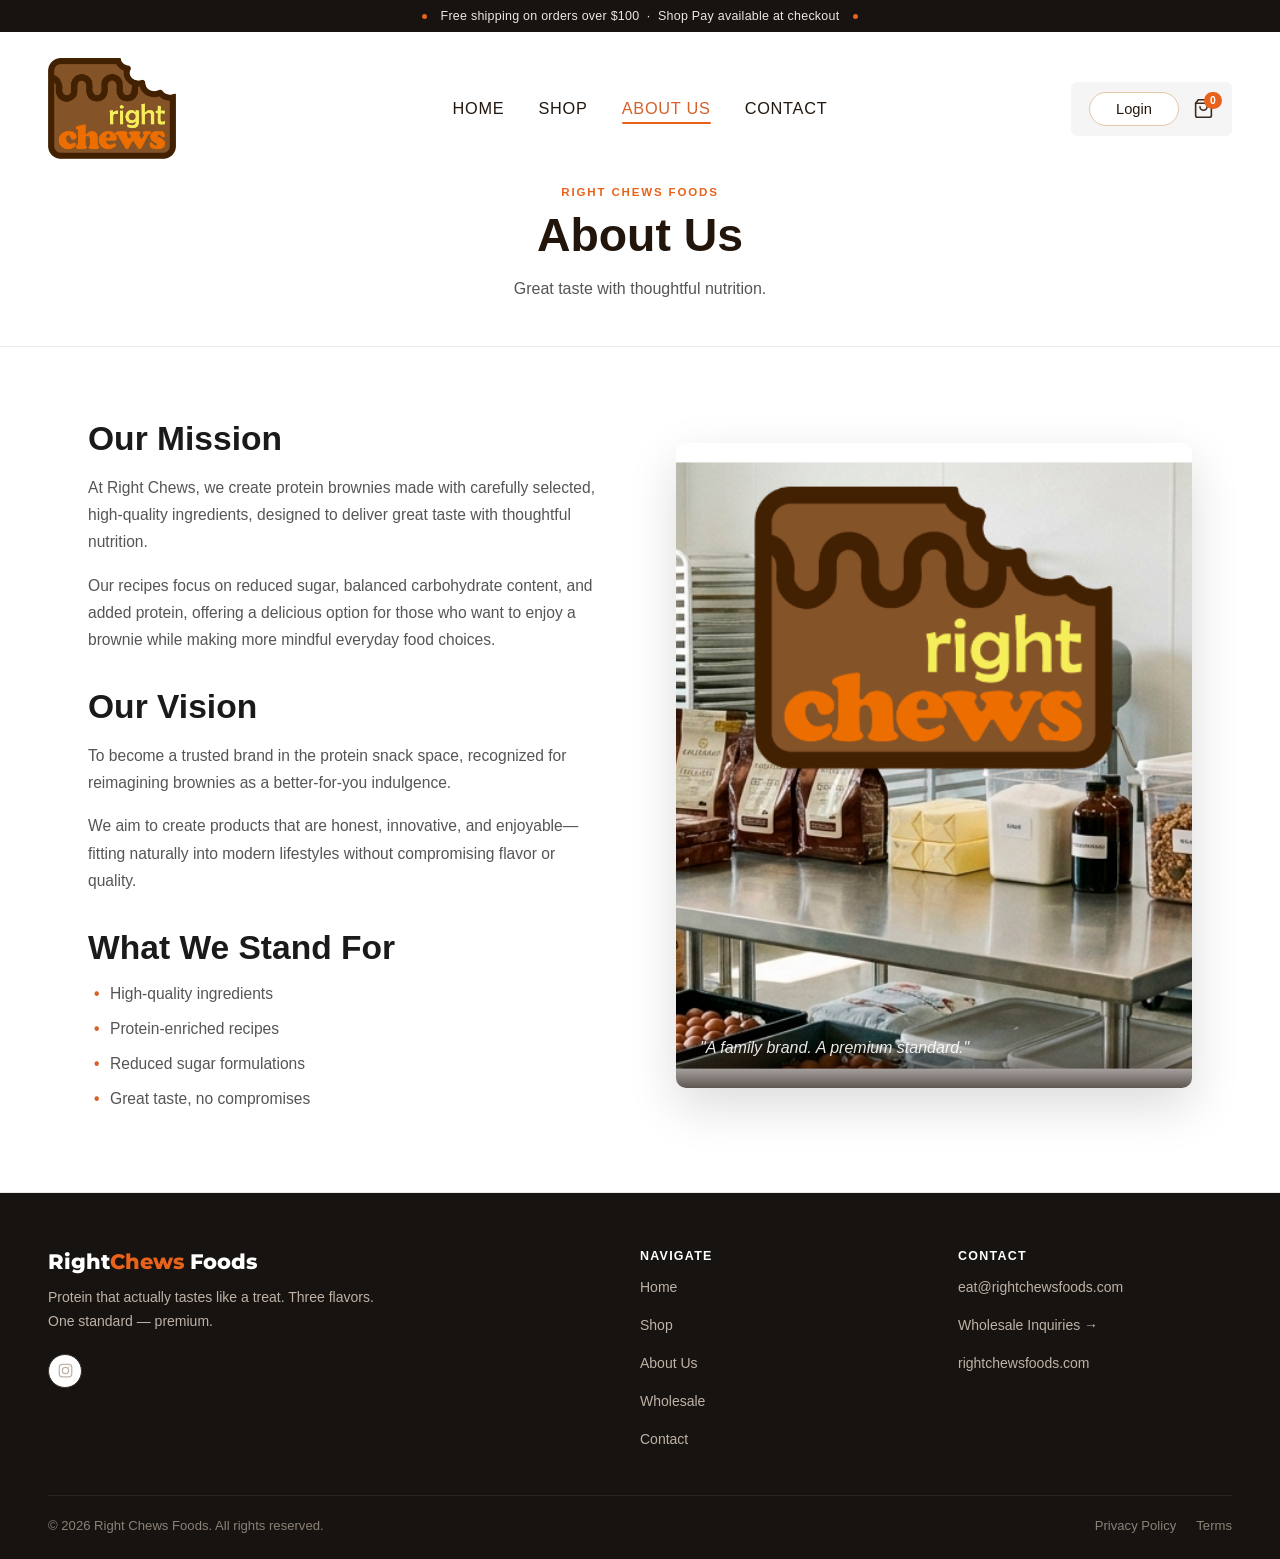
==== about.html @ 0476fe6d "Welcome rain: drop the cookies, rain brownies only Co-Authored-By: Claude Opus 5.5 <noreply@anthropi" ====
<!DOCTYPE html>
<html lang="en">
<head>
  <meta charset="UTF-8" />
  <meta name="viewport" content="width=device-width, initial-scale=1.0" />
  <title>About Right Chews Foods | Family-Owned Premium Protein Snack Brand</title>
  <link rel="icon" type="image/png" href="images/favicon.png" />
  <link rel="apple-touch-icon" href="images/apple-touch-icon.png" />
  <meta name="description" content="Right Chews Foods is a family-owned, family-operated premium protein snack brand based in Coral Springs, FL. Our goal: a reliable, premium product everyone can enjoy." />
  <meta name="robots" content="index, follow" />
  <meta name="author" content="Right Chews Foods" />
  <meta name="theme-color" content="#2C1A0E" />
  <meta name="keywords" content="protein snacks brand, high protein snacks brand, Right Chews Foods, protein brownie company, healthy snacks brand, gym snacks brand, fitness food brand, clean protein snacks, protein snack Coral Springs FL, protein snack founders, whey protein brownies" />
  <link rel="canonical" href="https://rightchewsfoods.com/about.html" />
  <meta property="og:site_name" content="Right Chews Foods" />
  <meta property="og:type" content="website" />
  <meta property="og:url" content="https://samirawad24.github.io/rightchewsfoods/about.html" />
  <meta property="og:title" content="About Right Chews | Family-Owned Protein Snack Brand — Coral Springs, FL" />
  <meta property="og:description" content="Born in Coral Springs, FL. Right Chews is a family-owned premium protein snack brand — real ingredients, clean nutrition, and a product everyone can enjoy." />
  <meta property="og:image" content="https://samirawad24.github.io/rightchewsfoods/images/share-logo.jpg" />
  <meta property="og:image:alt" content="Right Chews Protein Brownies — Family-Owned, Coral Springs FL" />
  <meta name="twitter:card" content="summary_large_image" />
  <meta name="twitter:title" content="About Right Chews | Family-Owned Protein Snack Brand" />
  <meta name="twitter:description" content="Born in Coral Springs, FL. Family-owned and operated. Premium protein snacks made to a standard everyone can count on." />
  <meta name="twitter:image" content="https://samirawad24.github.io/rightchewsfoods/images/share-logo.jpg" />
  <link rel="preconnect" href="https://fonts.googleapis.com" />
  <link rel="preconnect" href="https://fonts.gstatic.com" crossorigin />
  <link href="https://fonts.googleapis.com/css2?family=Montserrat:wght@600;700;800&display=swap" rel="stylesheet" />
  <link rel="stylesheet" href="css/style.css?v=20260707" />
  <link rel="stylesheet" href="css/site.css?v=20260813b" />
  <style>
    /* ── About section ──────────────────────────────────── */
    .about-section { padding: 72px 0 80px; }
    .about-grid {
      display: grid; grid-template-columns: 1fr 1fr; gap: 72px; align-items: center;
    }
    .about-content__title {
      font-family: 'Helvetica Neue', Helvetica, Arial, sans-serif;
      font-size: clamp(1.8rem,3.5vw,2.8rem); font-weight: 700;
      line-height: 1.15; color: var(--brown-800); margin-bottom: 20px;
    }
    .about-content p {
      font-size: .975rem; line-height: 1.75; color: var(--brown-600); margin-bottom: 16px;
    }
    .about-content p:last-of-type { margin-bottom: 28px; }
    .about-heading {
      font-family: 'Helvetica Neue', Helvetica, Arial, sans-serif;
      font-size: clamp(1.5rem, 3vw, 2.1rem); font-weight: 700;
      color: var(--brown-800); line-height: 1.2;
      margin: 34px 0 14px;
    }
    .about-content .about-heading:first-child { margin-top: 0; }
    .about-standfor { list-style: none; padding: 0; margin: 0; display: flex; flex-direction: column; gap: 10px; }
    .about-standfor li {
      font-size: .975rem; line-height: 1.6; color: var(--brown-600);
      padding-left: 22px; position: relative;
    }
    .about-standfor li::before {
      content: '\2022'; color: var(--orange); font-weight: 700;
      position: absolute; left: 6px;
    }
    .about-values { display: flex; flex-wrap: wrap; gap: 10px; margin-top: 8px; }
    .about-image {
      border-radius: var(--radius-lg); overflow: hidden;
      box-shadow: var(--shadow-lg); aspect-ratio: 4/5; position: relative;
    }
    .about-image img { width: 100%; height: 100%; object-fit: cover; }
    .about-image__overlay {
      position: absolute; bottom: 0; left: 0; right: 0;
      background: linear-gradient(to top, rgba(26,14,7,.7) 0%, transparent 55%);
      padding: 28px 24px;
    }
    .about-image__quote {
      font-family: 'Helvetica Neue', Helvetica, Arial, sans-serif;
      font-size: 1rem; font-style: italic; color: rgba(255,255,255,.9); line-height: 1.5;
    }

    @media (max-width: 900px) {
      .about-grid { grid-template-columns: 1fr; gap: 40px; }
      .about-image { max-width: 480px; margin-inline: auto; aspect-ratio: 3/2; }
    }
    @media (max-width: 600px) {
      .about-section { padding: 48px 0 56px; }
    }
  </style>
  <script type="application/ld+json">
  {
    "@context": "https://schema.org",
    "@type": "AboutPage",
    "name": "About Right Chews Foods",
    "url": "https://rightchewsfoods.com/about.html",
    "description": "The story behind Right Chews Foods — premium protein snacks born in Coral Springs, FL.",
    "mainEntity": {
      "@type": "Organization",
      "@id": "https://rightchewsfoods.com/#organization",
      "name": "Right Chews Foods",
      "foundingLocation": { "@type": "Place", "name": "Coral Springs, FL, USA" },
      "description": "Right Chews Foods is a family-owned premium protein snack brand based in Coral Springs, FL. Clean ingredients, reliable nutrition, and snacks everyone can enjoy — retail and wholesale."
    }
  }
  </script>
</head>
<body>

  <!-- Shipping bar -->
  <div class="shipping-bar">
    <span class="shipping-bar__dot"></span>
    Free shipping on orders over $100 &nbsp;·&nbsp; Shop Pay available at checkout
    <span class="shipping-bar__dot"></span>
  </div>

  <!-- Nav -->
  <nav class="nav" id="nav">
    <div class="container">
      <div class="nav__inner">
        <a href="index.html" class="nav__logo" aria-label="Right Chews Foods home">
          <img src="images/rc-logo.png" alt="Right Chews Foods" />
        </a>

        <div class="nav__links" id="navLinks">
          <a href="index.html" class="nav__link">Home</a>
          <a href="shop.html" class="nav__link">Shop</a>
          <a href="about.html" class="nav__link active">About Us</a>
          <a href="contact.html" class="nav__link">Contact</a>
        </div>

        <div class="nav__actions">
          <a href="shop.html" class="nav__login">Login</a>
          <a href="shop.html" class="nav__cart" aria-label="View cart">
            <svg width="21" height="21" viewBox="0 0 24 24" fill="none" stroke="currentColor" stroke-width="1.8" stroke-linecap="round" stroke-linejoin="round"><path d="M6 2L3 6v14a2 2 0 002 2h14a2 2 0 002-2V6l-3-4z"/><line x1="3" y1="6" x2="21" y2="6"/><path d="M16 10a4 4 0 01-8 0"/></svg>
            <span class="nav__cart-badge" id="cartBadge">0</span>
          </a>
        </div>

        <button class="nav__toggle" id="navToggle" aria-label="Menu" aria-expanded="false">
          <svg width="26" height="26" viewBox="0 0 24 24" fill="none" stroke="currentColor" stroke-width="2" stroke-linecap="round"><line x1="3" y1="7" x2="21" y2="7"/><line x1="3" y1="12" x2="21" y2="12"/><line x1="3" y1="17" x2="21" y2="17"/></svg>
        </button>
      </div>
    </div>
  </nav>

  <!-- Page header -->
  <div class="page-header">
    <div class="page-header__label">Right Chews Foods</div>
    <h1 class="page-header__title">About Us</h1>
    <p class="page-header__sub">Great taste with thoughtful nutrition.</p>
  </div>

  <!-- About -->
  <section class="about-section">
    <div class="container">
      <div class="about-grid">

        <div class="about-content animate-in">
          <h2 class="about-heading">Our Mission</h2>
          <p>
            At Right Chews, we create protein brownies made with carefully selected, high-quality ingredients,
            designed to deliver great taste with thoughtful nutrition.
          </p>
          <p>
            Our recipes focus on reduced sugar, balanced carbohydrate content, and added protein, offering a
            delicious option for those who want to enjoy a brownie while making more mindful everyday food choices.
          </p>

          <h2 class="about-heading">Our Vision</h2>
          <p>
            To become a trusted brand in the protein snack space, recognized for reimagining brownies as a
            better-for-you indulgence.
          </p>
          <p>
            We aim to create products that are honest, innovative, and enjoyable&mdash;fitting naturally into
            modern lifestyles without compromising flavor or quality.
          </p>

          <h2 class="about-heading">What We Stand For</h2>
          <ul class="about-standfor">
            <li>High-quality ingredients</li>
            <li>Protein-enriched recipes</li>
            <li>Reduced sugar formulations</li>
            <li>Great taste, no compromises</li>
          </ul>
        </div>

        <div class="about-image animate-in" style="transition-delay:100ms;">
          <img src="images/our-story.png" alt="Right Chews Foods — Family-Owned, Coral Springs FL" />
          <div class="about-image__overlay">
            <p class="about-image__quote">"A family brand. A premium standard."</p>
          </div>
        </div>

      </div>
    </div>
  </section>

  <!-- Footer -->
  <footer class="rc-footer">
    <div class="container">
      <div class="rc-footer__grid">
        <div>
          <div class="rc-footer__brand-name">Right<span>Chews</span> Foods</div>
          <p class="rc-footer__tagline">Protein that actually tastes like a treat. Three flavors. One standard — premium.</p>
          <div class="rc-footer__social">
            <a href="#" class="rc-footer__social-btn" aria-label="Instagram">
              <svg width="15" height="15" viewBox="0 0 24 24" fill="none" stroke="currentColor" stroke-width="2" stroke-linecap="round" stroke-linejoin="round"><rect x="2" y="2" width="20" height="20" rx="5"/><circle cx="12" cy="12" r="5"/><circle cx="17.5" cy="6.5" r="1" fill="currentColor" stroke="none"/></svg>
            </a>
          </div>
        </div>
        <div>
          <p class="rc-footer__col-title">Navigate</p>
          <ul class="rc-footer__links">
            <li><a href="index.html">Home</a></li>
            <li><a href="shop.html">Shop</a></li>
            <li><a href="about.html">About Us</a></li>
            <li><a href="wholesale.html">Wholesale</a></li>
            <li><a href="contact.html">Contact</a></li>
          </ul>
        </div>
        <div>
          <p class="rc-footer__col-title">Contact</p>
          <ul class="rc-footer__links">
            <li><a href="mailto:eat@rightchewsfoods.com">eat@rightchewsfoods.com</a></li>
            <li><a href="wholesale.html">Wholesale Inquiries →</a></li>
            <li><a href="https://www.rightchewsfoods.com" target="_blank" rel="noopener">rightchewsfoods.com</a></li>
          </ul>
        </div>
      </div>
      <div class="rc-footer__bottom">
        <span>© 2026 Right Chews Foods. All rights reserved.</span>
        <div style="display:flex;gap:20px;">
          <a href="privacy.html">Privacy Policy</a>
          <a href="terms.html">Terms</a>
        </div>
      </div>
    </div>
  </footer>

  <script src="js/site-nav.js?v=20260813b"></script>
  <script src="js/welcome-rain.js?v=20261006a"></script>
</body>
</html>
---- css/style.css ----
/* Right Chews Foods — Shared Stylesheet */

:root {
  /* Light neutral palette matching rightchewsfoods.com */
  --brown-900: #111111; --brown-800: #1A1A1A;
  --brown-700: #333333; --brown-600: #555555; --brown-500: #777777;
  --cream-100: #FFFFFF; --cream-200: #F7F7F7; --cream-300: #EAEAEA;
  --orange: #D4622A; --orange-lt: #E07848;
  --gold: #C9A84C; --gold-lt: #D9BC72;
  --white: #FFFFFF; --text-muted: #999999;
  --radius-sm: 4px; --radius-md: 8px; --radius-lg: 10px; --radius-xl: 4px;
  --shadow-sm: 0 2px 8px rgba(0,0,0,.07);
  --shadow-md: 0 8px 28px rgba(0,0,0,.10);
  --shadow-lg: 0 18px 50px rgba(0,0,0,.14);
  --nav-h: 88px; --transition: 220ms ease;
}

*, *::before, *::after { box-sizing: border-box; margin: 0; padding: 0; }
html { scroll-behavior: smooth; }
body {
  font-family: 'Helvetica Neue', Helvetica, Arial, sans-serif;
  background: var(--cream-100); color: var(--brown-800);
  -webkit-font-smoothing: antialiased; overflow-x: hidden;
}
img { display: block; max-width: 100%; }
a { color: inherit; text-decoration: none; }
button { cursor: pointer; border: none; background: none; font-family: inherit; }
ul, ol { list-style: none; }

.container { max-width: 1200px; margin-inline: auto; padding-inline: clamp(16px,4vw,48px); }

/* ── Typography ─────────────────────────────────────────── */
.section-label {
  display: inline-block; font-size: 11px; font-weight: 700;
  letter-spacing: .18em; text-transform: uppercase; color: var(--orange); margin-bottom: 14px;
}
.heading-xl {
  font-family: 'Helvetica Neue', Helvetica, Arial, sans-serif;
  font-size: clamp(2.2rem,5vw,4rem); font-weight: 900; line-height: 1.08; color: var(--brown-800);
}
.heading-lg {
  font-family: 'Helvetica Neue', Helvetica, Arial, sans-serif;
  font-size: clamp(1.7rem,3.5vw,2.6rem); font-weight: 700; line-height: 1.15; color: var(--brown-800);
}
.heading-md {
  font-family: 'Helvetica Neue', Helvetica, Arial, sans-serif;
  font-size: clamp(1.25rem,2vw,1.7rem); font-weight: 700; line-height: 1.25; color: var(--brown-800);
}
.heading-xl.on-dark, .heading-lg.on-dark, .heading-md.on-dark { color: var(--white); }
.body-lg { font-size: 1.1rem; line-height: 1.7; color: var(--brown-600); }
.body-md { font-size: .975rem; line-height: 1.65; color: var(--brown-600); }

/* ── Animate-in ─────────────────────────────────────────── */
.animate-in { opacity: 0; transform: translateY(22px); transition: opacity 600ms ease, transform 600ms ease; }
.animate-in.visible { opacity: 1; transform: none; }
@media (prefers-reduced-motion: reduce) { .animate-in { opacity: 1; transform: none; transition: none; } }

/* ── Buttons ────────────────────────────────────────────── */
.btn {
  display: inline-flex; align-items: center; gap: 8px;
  padding: 14px 28px; border-radius: var(--radius-xl);
  font-size: 15px; font-weight: 600; letter-spacing: .02em;
  transition: transform var(--transition), box-shadow var(--transition),
              background var(--transition), border-color var(--transition);
  cursor: pointer; border: 2px solid transparent; font-family: 'Helvetica Neue', Helvetica, Arial, sans-serif;
}
.btn:hover { transform: translateY(-2px); }
.btn:active { transform: translateY(0); }
.btn-primary { background: var(--orange); color: var(--white); box-shadow: 0 4px 20px rgba(212,98,42,.35); }
.btn-primary:hover { background: var(--orange-lt); box-shadow: 0 8px 28px rgba(212,98,42,.45); }
.btn-secondary { background: transparent; color: var(--brown-800); border-color: var(--brown-800); }
.btn-secondary:hover { background: var(--brown-800); color: var(--white); }
.btn-ghost { background: rgba(255,255,255,.1); color: var(--white); border-color: rgba(255,255,255,.4); }
.btn-ghost:hover { background: rgba(255,255,255,.2); border-color: rgba(255,255,255,.7); }
.btn-gold { background: var(--gold); color: var(--brown-900); box-shadow: 0 4px 20px rgba(201,168,76,.35); }
.btn-gold:hover { background: var(--gold-lt); }
.btn-sm { padding: 10px 20px; font-size: 13px; }

/* ── Shipping bar ───────────────────────────────────────── */
.shipping-bar {
  background: #1A1A1A; color: rgba(255,255,255,.85);
  padding: 9px; text-align: center; font-size: 13px; font-weight: 500;
  display: flex; align-items: center; justify-content: center; gap: 10px; flex-wrap: wrap;
}
.shipping-bar__dot { width: 5px; height: 5px; border-radius: 50%; background: var(--gold); flex-shrink: 0; }

/* ── Nav ────────────────────────────────────────────────── */
.nav {
  position: sticky; top: 0; z-index: 100; height: var(--nav-h);
  background: rgba(255,255,255,.97); backdrop-filter: blur(16px);
  border-bottom: 1px solid var(--cream-300); box-shadow: 0 2px 16px rgba(0,0,0,.05);
  transition: box-shadow var(--transition);
}
.nav.scrolled { box-shadow: 0 4px 28px rgba(44,26,14,.15); }
.nav__inner { display: flex; align-items: center; justify-content: space-between; height: 100%; position: relative; }
.nav__logo { display: flex; align-items: center; padding: 12px 0; }
.nav__logo img { height: 64px; width: auto; }
.nav__links { display: flex; align-items: center; gap: 28px; list-style: none; }
.nav__link {
  font-size: 14px; font-weight: 500; color: var(--brown-700);
  transition: color var(--transition); position: relative; padding: 4px 0;
}
.nav__link::after {
  content: ''; position: absolute; bottom: -2px; left: 0;
  width: 0; height: 2px; background: var(--orange); transition: width var(--transition); border-radius: 2px;
}
.nav__link:hover { color: var(--orange); }
.nav__link:hover::after, .nav__link.active::after { width: 100%; }
.nav__link.active { color: var(--orange); }
.nav__actions { display: flex; align-items: center; gap: 6px; }
.nav__cart-btn {
  width: 40px; height: 40px; border-radius: var(--radius-sm);
  display: flex; align-items: center; justify-content: center;
  color: var(--brown-700); transition: background var(--transition), color var(--transition);
  position: relative;
}
.nav__cart-btn:hover { background: var(--cream-200); color: var(--orange); }
.nav__cart-badge {
  position: absolute; top: 4px; right: 3px; width: 18px; height: 18px; border-radius: 50%;
  background: var(--orange); color: var(--white); font-size: 10px; font-weight: 700;
  display: none; align-items: center; justify-content: center;
}
.nav__cart-badge.show { display: flex; }
.nav__hamburger {
  display: none; flex-direction: column; gap: 5px;
  padding: 8px; cursor: pointer; background: none; border: none;
}
.nav__hamburger span {
  display: block; width: 22px; height: 2px; background: var(--brown-800);
  border-radius: 2px; transition: transform var(--transition), opacity var(--transition);
}
.nav__hamburger.open span:nth-child(1) { transform: translateY(7px) rotate(45deg); }
.nav__hamburger.open span:nth-child(2) { opacity: 0; }
.nav__hamburger.open span:nth-child(3) { transform: translateY(-7px) rotate(-45deg); }
.nav__mobile {
  display: none; flex-direction: column;
  position: absolute; top: calc(var(--nav-h) - 1px); left: 0; right: 0;
  background: var(--cream-100); border-top: 1px solid var(--cream-300);
  padding: 16px 24px 24px; box-shadow: 0 12px 40px rgba(44,26,14,.14); z-index: 10;
}
.nav__mobile.open { display: flex; }
.nav__mobile .nav__link { padding: 13px 0; border-bottom: 1px solid var(--cream-300); font-size: 15px; }
.nav__mobile .nav__link:last-child { border-bottom: none; }

/* ── Page header ────────────────────────────────────────── */
.page-header {
  padding: 56px 0 48px; text-align: center;
  background: linear-gradient(to bottom, var(--cream-200), var(--cream-100));
  border-bottom: 1px solid var(--cream-300);
}
.page-header__label {
  display: inline-block; font-size: 11px; font-weight: 700;
  letter-spacing: .18em; text-transform: uppercase; color: var(--orange); margin-bottom: 10px;
}
.page-header__title {
  font-family: 'Helvetica Neue', Helvetica, Arial, sans-serif;
  font-size: clamp(2rem,4vw,2.8rem); font-weight: 900; color: var(--brown-800); line-height: 1.1;
}
.page-header__sub {
  font-size: 1rem; color: var(--text-muted); max-width: 480px;
  margin: 10px auto 0; line-height: 1.65;
}

/* ── Marquee ────────────────────────────────────────────── */
.marquee-section { background: var(--brown-800); overflow: hidden; }
.marquee-track { display: flex; width: max-content; animation: marquee 28s linear infinite; }
.marquee-track:hover { animation-play-state: paused; }
.marquee-item {
  display: flex; align-items: center; gap: 12px;
  padding: 14px 32px; white-space: nowrap;
  font-size: 12px; font-weight: 700; letter-spacing: .14em; text-transform: uppercase;
  color: rgba(255,255,255,.65);
}
.marquee-dot { width: 5px; height: 5px; border-radius: 50%; background: var(--gold); flex-shrink: 0; }
@keyframes marquee { 0% { transform: translateX(0); } 100% { transform: translateX(-50%); } }

/* ── Footer (light, matching rightchewsfoods.com) ───────── */
.rc-footer { background: var(--cream-200); color: #666; padding: 56px 0 32px; border-top: 1px solid var(--cream-300); }
.rc-footer__grid { display: grid; grid-template-columns: 1.5fr 1fr 1fr; gap: 48px; margin-bottom: 48px; }
.rc-footer__brand-name { font-family: 'Montserrat', sans-serif; font-size: 1.2rem; font-weight: 600; color: var(--brown-800); margin-bottom: 8px; }
.rc-footer__brand-name span { color: var(--orange); }
.rc-footer__tagline { font-size: .875rem; line-height: 1.6; max-width: 230px; }
.rc-footer__social { display: flex; gap: 10px; margin-top: 20px; }
.rc-footer__social-btn {
  width: 36px; height: 36px; border-radius: 8px;
  background: #FFFFFF; border: 1px solid var(--cream-300);
  display: flex; align-items: center; justify-content: center;
  color: #666; transition: background var(--transition), color var(--transition), border-color var(--transition);
}
.rc-footer__social-btn:hover { background: var(--orange); color: var(--white); border-color: var(--orange); }
.rc-footer__col-title { font-size: 11px; font-weight: 700; letter-spacing: .14em; text-transform: uppercase; color: var(--brown-800); margin-bottom: 18px; }
.rc-footer__links { display: flex; flex-direction: column; gap: 12px; }
.rc-footer__links a { font-size: .875rem; color: #777; transition: color var(--transition); }
.rc-footer__links a:hover { color: var(--brown-800); }
.rc-footer__bottom {
  padding-top: 24px; border-top: 1px solid var(--cream-300);
  display: flex; align-items: center; justify-content: space-between;
  font-size: .8rem; flex-wrap: wrap; gap: 12px;
}
.rc-footer__bottom a { color: #999; transition: color var(--transition); }
.rc-footer__bottom a:hover { color: var(--brown-800); }

/* ── Form elements ──────────────────────────────────────── */
.form-group { margin-bottom: 18px; }
.form-label { display: block; font-size: 13px; font-weight: 600; color: var(--brown-700); margin-bottom: 7px; }
.form-label .req { color: var(--orange); margin-left: 2px; }
.form-input, .form-select, .form-textarea {
  width: 100%; padding: 13px 16px;
  border: 1.5px solid var(--cream-300); border-radius: var(--radius-sm);
  font-family: 'Helvetica Neue', Helvetica, Arial, sans-serif; font-size: 14px; color: var(--brown-800);
  background: var(--white); transition: border-color var(--transition), box-shadow var(--transition);
  -webkit-appearance: none;
}
.form-input:focus, .form-select:focus, .form-textarea:focus {
  outline: none; border-color: var(--orange); box-shadow: 0 0 0 3px rgba(212,98,42,.12);
}
.form-textarea { resize: vertical; min-height: 120px; }
.form-select {
  cursor: pointer;
  background-image: url("data:image/svg+xml,%3Csvg xmlns='http://www.w3.org/2000/svg' width='12' height='12' viewBox='0 0 24 24' fill='none' stroke='%238A7060' stroke-width='2.5' stroke-linecap='round' stroke-linejoin='round'%3E%3Cpolyline points='6 9 12 15 18 9'%3E%3C/polyline%3E%3C/svg%3E");
  background-repeat: no-repeat; background-position: right 14px center; padding-right: 40px;
}
.form-row { display: grid; grid-template-columns: 1fr 1fr; gap: 16px; }

/* ── Value pill ─────────────────────────────────────────── */
.value-pill {
  display: inline-flex; align-items: center; gap: 8px;
  background: var(--cream-200); color: var(--brown-700);
  font-size: 13px; font-weight: 600; padding: 7px 18px;
  border-radius: 100px; border: 1px solid var(--cream-300);
}

/* ── Responsive ─────────────────────────────────────────── */
@media (max-width: 768px) {
  .nav__links { display: none; }
  .nav__hamburger { display: flex; }
  .rc-footer__grid { grid-template-columns: 1fr; gap: 28px; }
  .rc-footer__bottom { flex-direction: column; text-align: center; }
  .form-row { grid-template-columns: 1fr; }
}
@media (max-width: 480px) {
  .page-header { padding: 40px 0 32px; }
}

/* ── Site Hero (original rightchewsfoods.com header, shared on all pages) ── */
.site-hero { position: relative; overflow: hidden; }
.site-hero__bg {
  width: 100%; height: clamp(380px, 60vh, 560px);
  object-fit: cover; object-position: center 48%; display: block;
}
.site-hero__overlay {
  position: absolute; inset: 0;
  display: flex; flex-direction: column; align-items: center; justify-content: center; gap: 6px;
  text-align: center; pointer-events: none;
}
.site-hero__overlay img {
  width: clamp(120px, 14vw, 190px); height: auto;
  filter: drop-shadow(0 4px 18px rgba(255,255,255,.9)) drop-shadow(0 2px 8px rgba(0,0,0,.12));
}
.site-hero__tagline {
  font-family: 'Helvetica Neue', Helvetica, Arial, sans-serif;
  font-size: clamp(1.4rem, 3vw, 2.2rem);
  font-weight: 800; letter-spacing: .01em;
  color: #FFF; margin: 0; line-height: 1.15;
  text-shadow: 0 2px 12px rgba(0,0,0,.55), 0 1px 3px rgba(0,0,0,.6);
}
@media (max-width: 600px) {
  .site-hero__bg { height: 300px; object-position: center 58%; }
}

/* Hero nav tabs (under the tagline, like the original site) */
.hero-nav {
  display: flex; gap: 4px; margin-top: 16px;
  flex-wrap: wrap; justify-content: center;
  pointer-events: auto;
}
.hero-nav__link {
  font-family: 'Helvetica Neue', Helvetica, Arial, sans-serif; font-size: 13px; font-weight: 700;
  letter-spacing: .07em; text-transform: uppercase; color: #FFF;
  padding: 10px 17px; text-decoration: none;
  text-shadow: 0 1px 6px rgba(0,0,0,.55);
  transition: background 180ms ease, color 180ms ease;
}
.hero-nav__link:hover { background: rgba(0,0,0,.28); }
.hero-nav__link.active { background: #FFE600; color: #1A1A1A; text-shadow: none; }
---- css/site.css ----
/* ==========================================================================
   Right Chews -- site chrome, 2026-08 restyle.
   Loaded AFTER css/style.css and deliberately overrides its header/footer.
   Gives every page the white nav with centred tabs, the login/cart pill,
   and the cutout-product treatment introduced on the home page.
   ========================================================================== */

:root {
  --rc-orange: #E8621B;
  --rc-orange-lt: #F07A38;
  --rc-gold: #FFC93C;
  --rc-ink: #1A1A1A;
  --rc-cocoa: #22150C;
  --rc-muted: #555;
  --rc-line: #ECECEC;
  --rc-cream: #FAF7F3;
}

body {
  background: #FFF;
  color: var(--rc-ink);
  -webkit-font-smoothing: antialiased;
}

/* ---------------------------------------------------------- arrow cursor */
/* Native `cursor` rather than a JS follower: no lag, and clicks still land
   exactly where the pointer is. Hotspot is the arrow's tip. Phones have
   no cursor, so this is a desktop-only flourish and costs mobile nothing. */
/* !important because the page-level stylesheets set `cursor: pointer` with
   class selectors, which outrank these element selectors. */
body {
  cursor: url('../images/cursor-arrow.png') 2 2, auto !important;
}
a, button, summary, select, label,
input[type="submit"], input[type="button"], input[type="checkbox"], input[type="radio"] {
  cursor: url('../images/cursor-arrow.png') 2 2, pointer !important;
}
/* Typing needs a real caret -- the arrow over a text field hides where you are */
input[type="text"], input[type="email"], input[type="tel"], input[type="number"],
input[type="search"], input[type="password"], input:not([type]), textarea {
  cursor: text !important;
}

/* --------------------------------------------------------------- shipping */

.shipping-bar {
  background: #171310;
  color: #EDE7E1;
  font-family: 'Helvetica Neue', Helvetica, Arial, sans-serif;
  font-size: .78rem;
  letter-spacing: .02em;
  text-align: center;
  padding: 9px 16px;
  display: flex;
  align-items: center;
  justify-content: center;
  gap: 14px;
}
.shipping-bar__dot {
  width: 5px; height: 5px; border-radius: 50%;
  background: var(--rc-orange); flex: none;
}

/* -------------------------------------------------------------------- nav */

.nav {
  background: #FFF;
  position: sticky; top: 0; z-index: 60;
  border-bottom: 1px solid transparent;
  box-shadow: none;
  transition: border-color 200ms ease, box-shadow 200ms ease;
}
.nav.is-stuck { border-bottom-color: var(--rc-line); box-shadow: 0 2px 18px rgba(0,0,0,.05); }

.nav .container { width: 100%; max-width: 1240px; margin: 0 auto; padding: 0 28px; }

.nav__inner {
  display: grid; grid-template-columns: 1fr auto 1fr;
  align-items: center; gap: 24px; padding: 14px 0;
}

.nav__logo { display: block; }
.nav__logo img { width: 128px; height: auto; }

.nav__links { display: flex; align-items: center; gap: 34px; justify-self: center; }
.nav__link {
  font-family: 'Helvetica Neue', Helvetica, Arial, sans-serif;
  font-size: 1.02rem; font-weight: 500; letter-spacing: .045em;
  text-transform: uppercase; color: #23180F; text-decoration: none;
  position: relative; padding: 4px 0; white-space: nowrap;
}
.nav__link::after {
  content: ''; position: absolute; left: 0; bottom: -2px;
  width: 100%; height: 2px; background: var(--rc-orange);
  transform: scaleX(0); transform-origin: left;
  transition: transform 220ms ease;
}
.nav__link:hover::after, .nav__link.active::after { transform: scaleX(1); }

.nav__actions {
  justify-self: end;
  display: flex; align-items: center; gap: 14px;
  background: #F5F5F5; border-radius: 6px; padding: 10px 18px;
}
.nav__login {
  font-family: 'Helvetica Neue', Helvetica, Arial, sans-serif; font-size: .92rem; font-weight: 500;
  color: #23180F; text-decoration: none;
  border: 1px solid #E2C7A8; border-radius: 999px;
  padding: 8px 26px; background: #FFF;
  transition: border-color 180ms ease, color 180ms ease;
}
.nav__login:hover { border-color: var(--rc-orange); color: var(--rc-orange); }

.nav__cart, .nav__cart-btn { position: relative; color: #3A2A1C; display: flex; }
.nav__cart-badge {
  position: absolute; top: -6px; right: -8px;
  min-width: 17px; height: 17px; padding: 0 4px;
  background: var(--rc-orange); color: #FFF;
  font-family: 'Helvetica Neue', Helvetica, Arial, sans-serif; font-size: .65rem; font-weight: 700;
  border-radius: 999px; display: flex; align-items: center; justify-content: center;
}

.nav__toggle {
  display: none; background: none; border: 0; cursor: pointer;
  padding: 6px; color: #23180F; justify-self: end;
}

/* The old full-bleed photo hero with its duplicate logo + tab strip is
   replaced by the nav above. Hide it wherever it is still in the markup. */
.site-hero, .home-hero, .hero-nav { display: none !important; }

/* ------------------------------------------------------------ page header */

.page-header {
  text-align: center;
  padding: 62px 28px 44px;
  background: #FFF;
}
.page-header__label {
  font-family: 'Helvetica Neue', Helvetica, Arial, sans-serif;
  font-size: .72rem; font-weight: 700; letter-spacing: .16em;
  text-transform: uppercase; color: var(--rc-orange); margin-bottom: 12px;
}
.page-header__title {
  font-family: 'Helvetica Neue', Helvetica, Arial, sans-serif;
  font-size: clamp(1.9rem, 4vw, 2.9rem); font-weight: 800;
  color: var(--rc-cocoa); line-height: 1.12; margin: 0 0 14px;
}
.page-header__sub {
  font-family: 'Helvetica Neue', Helvetica, Arial, sans-serif;
  font-size: 1rem; line-height: 1.65; color: var(--rc-muted);
  max-width: 560px; margin: 0 auto;
}

/* ---------------------------------------------------------------- buttons */

.rc-btn {
  display: inline-block;
  font-family: 'Helvetica Neue', Helvetica, Arial, sans-serif;
  font-size: .82rem; font-weight: 600; letter-spacing: .07em;
  text-transform: uppercase; text-decoration: none;
  color: #FFF; background: var(--rc-orange);
  padding: 12px 38px; border-radius: 4px;
  transition: background 180ms ease, transform 180ms ease;
}
.rc-btn:hover { background: var(--rc-orange-lt); transform: translateY(-2px); }

.rc-btn--dark {
  color: var(--rc-gold); background: var(--rc-cocoa);
  border: 3px solid var(--rc-orange); border-radius: 12px;
  padding: 14px 40px; font-size: 1.05rem; font-weight: 600; letter-spacing: .05em;
}
.rc-btn--dark:hover { background: #2E1C10; }

/* ----------------------------------------------------------- cutout media */

.rc-cutout {
  filter: drop-shadow(0 18px 15px rgba(60, 30, 8, .30));
  transition: transform 320ms cubic-bezier(.2,.7,.3,1), filter 320ms ease;
}
.rc-cutout:hover { transform: translateY(-8px) scale(1.03); }

/* ----------------------------------------------------------------- footer */

.rc-footer { background: #171310; color: #BEB2A6; padding: 56px 0 26px; font-size: .9rem; }
.rc-footer .container { width: 100%; max-width: 1240px; margin: 0 auto; padding: 0 28px; }
.rc-footer__grid { display: grid; grid-template-columns: 2fr 1fr 1fr; gap: 44px; margin-bottom: 38px; }
.rc-footer__brand-name {
  font-family: 'Montserrat', sans-serif; font-size: 1.3rem; font-weight: 800;
  color: #FFF; margin-bottom: 12px;
}
.rc-footer__brand-name span { color: var(--rc-orange); }
.rc-footer__tagline { line-height: 1.7; max-width: 340px; margin-bottom: 20px; }
.rc-footer__social-btn {
  display: inline-flex; align-items: center; justify-content: center;
  width: 34px; height: 34px; border: 1px solid #3A322B; border-radius: 50%;
  color: #BEB2A6; transition: border-color 180ms ease, color 180ms ease;
}
.rc-footer__social-btn:hover { border-color: var(--rc-orange); color: var(--rc-orange); }
.rc-footer__col-title {
  font-family: 'Helvetica Neue', Helvetica, Arial, sans-serif; font-size: .78rem; font-weight: 700;
  letter-spacing: .1em; text-transform: uppercase; color: #FFF; margin-bottom: 16px;
}
.rc-footer__links { list-style: none; padding: 0; margin: 0; }
.rc-footer__links li { margin-bottom: 10px; }
.rc-footer__links a { color: inherit; text-decoration: none; }
.rc-footer__links a:hover { color: var(--rc-orange); }
.rc-footer__bottom {
  border-top: 1px solid #2A241E; padding-top: 22px;
  display: flex; justify-content: space-between; gap: 20px; flex-wrap: wrap;
  font-size: .82rem; color: #8B8177;
}
.rc-footer__bottom a { color: inherit; text-decoration: none; }
.rc-footer__bottom a:hover { color: var(--rc-orange); }

/* ------------------------------------------------------------ responsive */

@media (max-width: 1040px) {
  .nav__inner { grid-template-columns: auto 1fr; }
  .nav__toggle { display: block; }
  .nav__actions { display: none; }
  .nav__links {
    display: none; position: absolute; left: 0; right: 0; top: 100%;
    background: #FFF; border-bottom: 1px solid var(--rc-line);
    flex-direction: column; gap: 0; padding: 8px 0 16px;
    box-shadow: 0 12px 24px rgba(0,0,0,.06);
  }
  .nav__links.open { display: flex; }
  .nav__link { padding: 13px 28px; width: 100%; text-align: center; }
  .nav__link::after { display: none; }
}

@media (max-width: 760px) {
  .nav .container, .rc-footer .container { padding: 0 20px; }
  .page-header { padding: 46px 20px 34px; }
  .rc-footer__grid { grid-template-columns: 1fr; gap: 32px; }
}
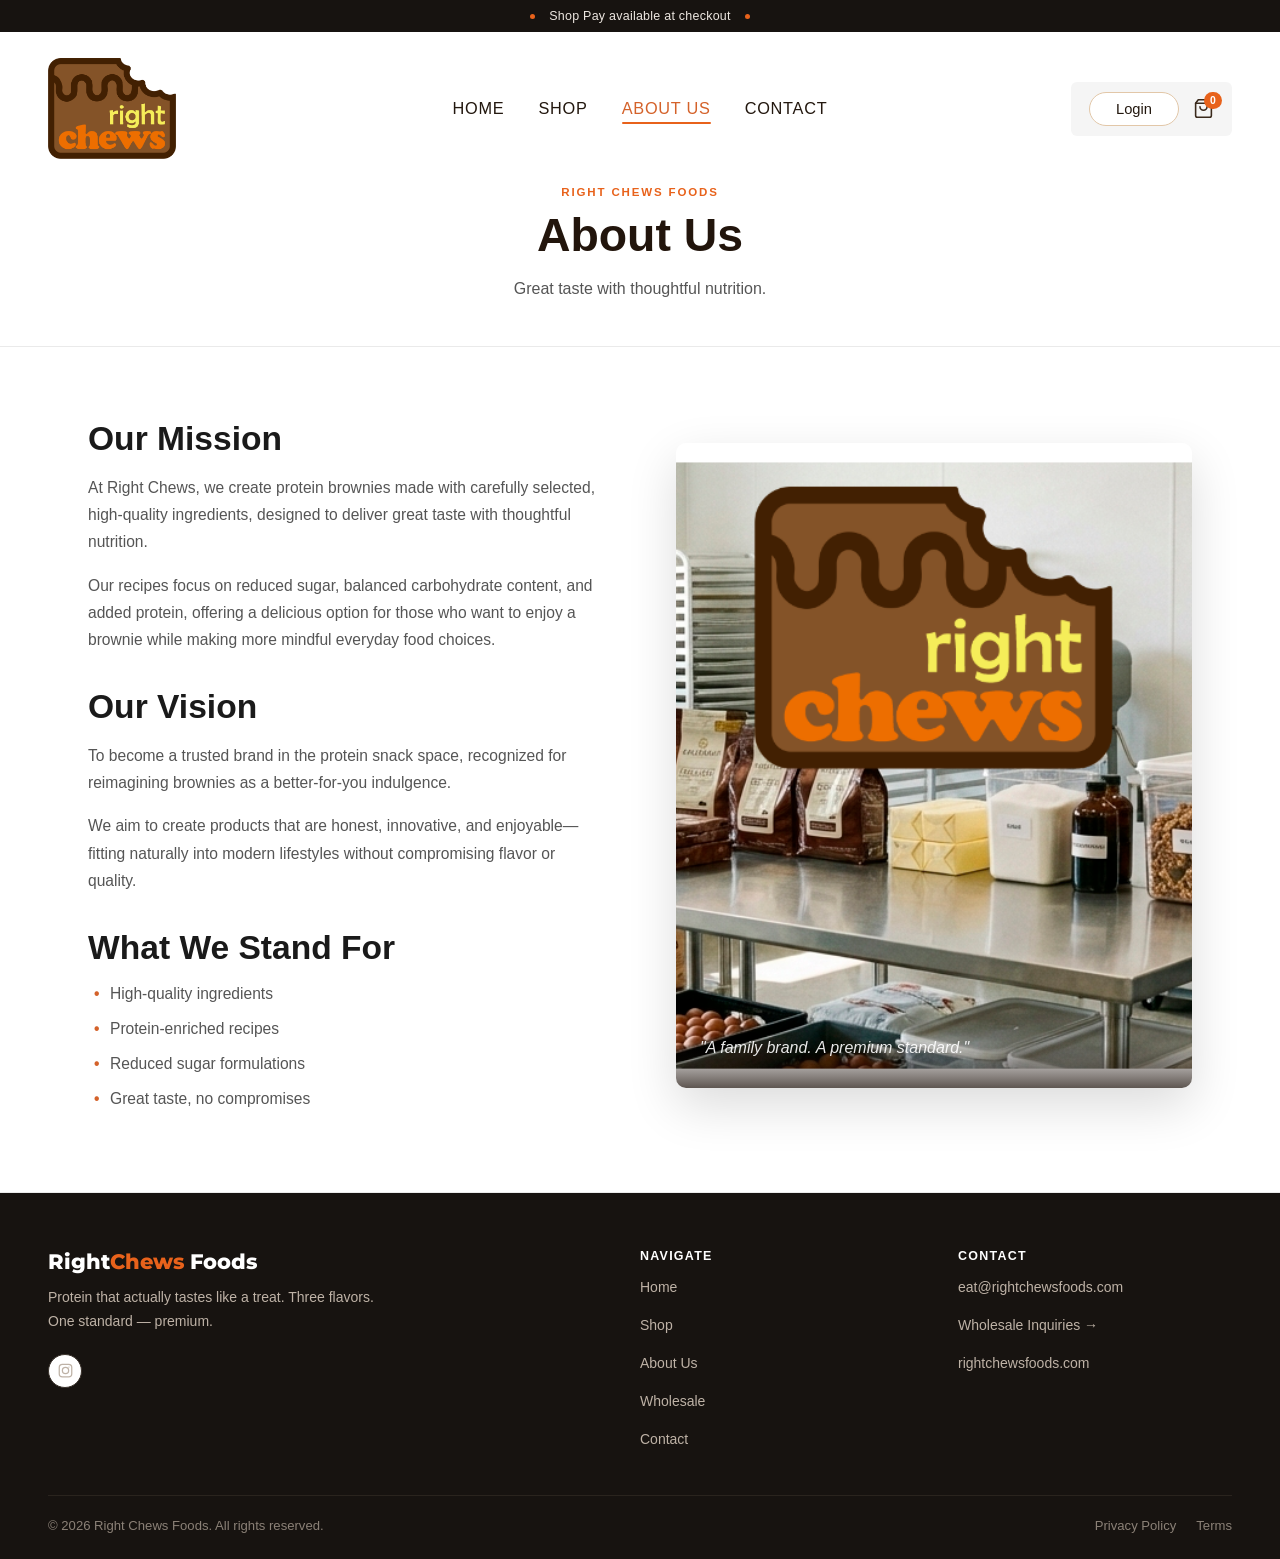
==== commit d710f637: "Remove free shipping offer from top bar, search descriptions and Terms Shipping is now calculated at" ====
--- a/about.html
+++ b/about.html
@@ -105,7 +105,7 @@
   <!-- Shipping bar -->
   <div class="shipping-bar">
     <span class="shipping-bar__dot"></span>
-    Free shipping on orders over $100 &nbsp;·&nbsp; Shop Pay available at checkout
+    Shop Pay available at checkout
     <span class="shipping-bar__dot"></span>
   </div>
 
